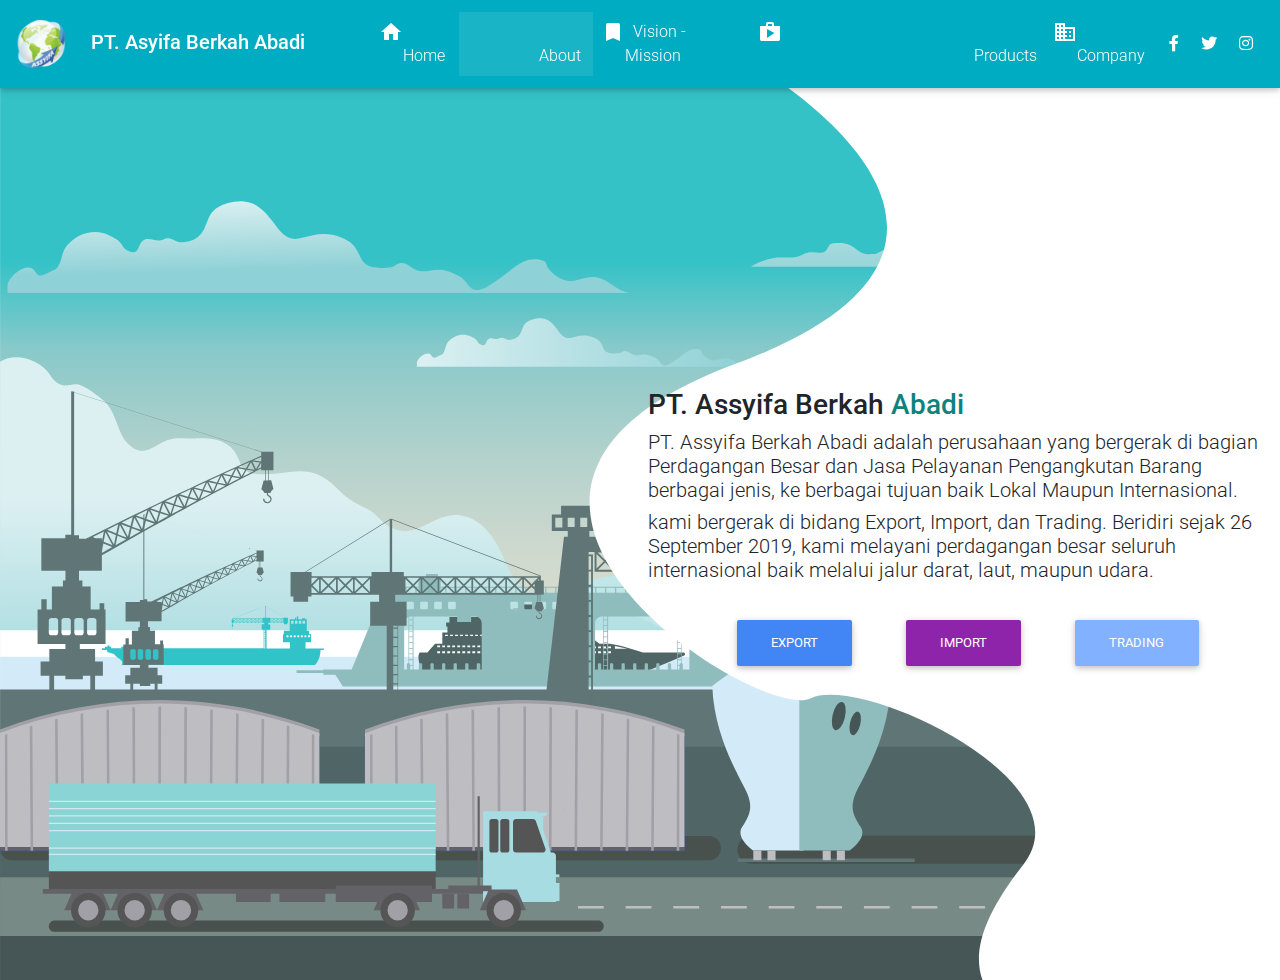
==== about.html @ 611b3b82 "first_commit" ====
<!DOCTYPE html>
<html lang="en">
<head>
  <meta charset="UTF-8">
  <meta name="viewport" content="width=device-width, initial-scale=1, shrink-to-fit=no">
  <meta http-equiv="x-ua-compatible" content="ie=edge">
  <title>PT. Assyifa Berkah Abadi</title>
  <!-- MDB icon -->
  <link rel="icon" href="img/favicon.ico" type="image/x-icon">
  <!-- Font Awesome -->
  <link rel="stylesheet" href="https://use.fontawesome.com/releases/v5.11.2/css/all.css">
  <!-- Google Fonts Roboto -->
  <link rel="stylesheet" href="https://fonts.googleapis.com/css?family=Roboto:300,400,500,700&display=swap">
  <!-- Bootstrap core CSS -->
  <link rel="stylesheet" href="css/bootstrap.min.css">
  <!-- Material Design Bootstrap -->
  <link rel="stylesheet" href="css/mdb.min.css">
  <!-- Your custom styles (optional) -->
  <link rel="stylesheet" href="css/style.css">
  <link href="https://fonts.googleapis.com/icon?family=Material+Icons" rel="stylesheet">
</head>
<body>


<!--Main Navigation-->

<nav class="navbar fixed-top navbar-expand-lg navbar-dark green-color scrolling-navbar animated zoomIn">
  <a class="navbar-brand" href="#">
    <img src="./img/asyifa.png" style="width:50px; margin-right:20px">
    <strong style="margin-right:50px">PT. Asyifa Berkah Abadi</strong>
  </a>
  <button class="navbar-toggler" type="button" data-toggle="collapse" data-target="#navbarSupportedContent"
    aria-controls="navbarSupportedContent" aria-expanded="false" aria-label="Toggle navigation">
    <span class="navbar-toggler-icon"></span>
  </button>
  <div class="collapse navbar-collapse" id="navbarSupportedContent">
    <ul class="navbar-nav mr-auto">
      <li class="nav-item">
        <a class="nav-link d-inline-flex" href="index.html">
          <i class="material-icons">home</i>&nbsp;
          Home 
        </a>
      </li>
      <li class="nav-item active">
        <a class="nav-link d-inline-flex" href="about.html">
          <i class="material-icons">eco</i>&nbsp;
          About
        </a>
      </li>
      <li class="nav-item">
        <a class="nav-link d-inline-flex" href="vision.html">
          <i class="material-icons">turned_in</i>&nbsp;
          Vision - Mission
        </a>
      </li>
      <li class="nav-item">
        <a class="nav-link d-inline-flex" href="product.html">
        <i class="material-icons">shopping_bag</i>&nbsp;
          Products
        </a>
      </li>
      <li class="nav-item">
        <a class="nav-link d-inline-flex" href="company.html">
          <i class="material-icons">business</i>&nbsp;
          Company
        </a>
      </li>
    </ul>
    <ul class="navbar-nav nav-flex-icons">
      <li class="nav-item">
        <a class="nav-link"><i class="fab fa-facebook-f"></i></a>
      </li>
      <li class="nav-item">
        <a class="nav-link"><i class="fab fa-twitter"></i></a>
      </li>
      <li class="nav-item">
        <a class="nav-link"><i class="fab fa-instagram"></i></a>
      </li>
    </ul>
  </div>
</nav>

    <div class="row pl-md-0 mb-0 pb-0 mr-md-0" style="margin-top:80px;">
      <div class="col-md-6 d-md-flex justify-content-start pr-0 mr-0">
        <img src="./img/kapal.svg" class="d-none d-sm-block animated flipInX delay-1s d-md-none" style="width:600px;">
        <img src="./img/port2.svg" style="height:100vh; opacity:0.8;" class="d-none d-md-block animated slideInLeft delay-1s">
      </div>
      <div class="col-md-6 d-inline-flex align-items-center mt-md-0 mt-4 mr-md-0 mr-0 pr-0">
        <div class="container">
          <div class="row">
            <div class="animated flipInX delay-2s">
              <p class="h3 text-md-left text-center animated flipInX delay-1s mt-md-0 mt-4">PT. Assyifa Berkah <span class="text-green">Abadi</span></p>
              <h5 class="text-md-left text-center mt-md-2 mt-4">PT. Assyifa Berkah Abadi adalah perusahaan yang bergerak di bagian Perdagangan Besar dan Jasa Pelayanan Pengangkutan Barang berbagai jenis, ke berbagai tujuan baik Lokal Maupun Internasional.</h5>
              <h5 class="text-md-left text-center">kami bergerak di bidang Export, Import, dan Trading. Beridiri sejak 26 September 2019, kami melayani perdagangan besar seluruh internasional baik melalui jalur darat, laut, maupun udara.</h5>
            </div>
          </div>
          <div class="row d-flex justify-content-center mt-4">
            <div class="col-sm-4 d-flex justify-content-end pr-md-0 pr-2 animated bounceInLeft delay-2s">
              <button type="button" class="btn btn-primary" data-toggle="modal" data-target="#export">Export</button>
            </div>
            <div class="col-sm-4 d-flex justify-content-center pr-md-0 pl-md-0 pr-2 pl-2 animated bounceInUp delay-2s">
              <button type="button" class="btn btn-purple" data-toggle="modal" data-target="#import" data-wow-delay="3s">Import</button>
            </div>
            <div class="col-sm-4 d-flex justify-content-start pr-md-0 pl-md-0 animated bounceInRight delay-2s">
              <button type="button" class="btn btn-light-blue" data-toggle="modal" data-target="#trading">Trading</button>
            </div>
          </div>
        </div>
      </div>
    </div>
<div class="container">
<!-- import Modal -->
<div class="modal fade bottom" id="import" tabindex="-1" role="dialog" aria-labelledby="myModalLabel"
  aria-hidden="true">
  <div class="modal-dialog modal-full-height modal-bottom" role="document">
    <div class="modal-content">
      <div class="modal-header">
        <h4 class="modal-title w-100" id="myModalLabel">Modal title</h4>
        <button type="button" class="close" data-dismiss="modal" aria-label="Close">
          <span aria-hidden="true">&times;</span>
        </button>
      </div>
      <div class="modal-body">
        ...
      </div>
      <div class="modal-footer justify-content-center">
        <button type="button" class="btn btn-secondary" data-dismiss="modal">Close</button>
      </div>
    </div>
  </div>
</div>

<!-- Export Modal -->
<div class="modal fade left" id="export" tabindex="-1" role="dialog" aria-labelledby="myModalLabel"
  aria-hidden="true">
  <div class="modal-dialog modal-full-height modal-left" role="document">
    <div class="modal-content">
      <div class="modal-header">
        <h4 class="modal-title w-100" id="myModalLabel">Modal title</h4>
        <button type="button" class="close" data-dismiss="modal" aria-label="Close">
          <span aria-hidden="true">&times;</span>
        </button>
      </div>
      <div class="modal-body">
        ...
      </div>
      <div class="modal-footer justify-content-center">
        <button type="button" class="btn btn-secondary" data-dismiss="modal">Close</button>
      </div>
    </div>
  </div>
</div>

<!-- Trading Modal -->
<div class="modal fade right" id="trading" tabindex="-1" role="dialog" aria-labelledby="myModalLabel"
  aria-hidden="true">
  <div class="modal-dialog modal-full-height modal-right" role="document">
    <div class="modal-content">
      <div class="modal-header">
        <h4 class="modal-title w-100" id="myModalLabel">Modal title</h4>
        <button type="button" class="close" data-dismiss="modal" aria-label="Close">
          <span aria-hidden="true">&times;</span>
        </button>
      </div>
      <div class="modal-body">
        ...
      </div>
      <div class="modal-footer justify-content-center">
        <button type="button" class="btn btn-secondary" data-dismiss="modal">Close</button>
      </div>
    </div>
  </div>
</div>
  <!-- jQuery -->
  <script type="text/javascript" src="js/jquery.min.js"></script>
  <!-- Bootstrap tooltips -->
  <script type="text/javascript" src="js/popper.min.js"></script>
  <!-- Bootstrap core JavaScript -->
  <script type="text/javascript" src="js/bootstrap.min.js"></script>
  <!-- MDB core JavaScript -->
  <script type="text/javascript" src="js/mdb.min.js"></script>
  <!-- Your custom scripts (optional) -->
  <script type="text/javascript"></script>

    <!-- created by Ari Pratama Putra -->

</body>
</html>
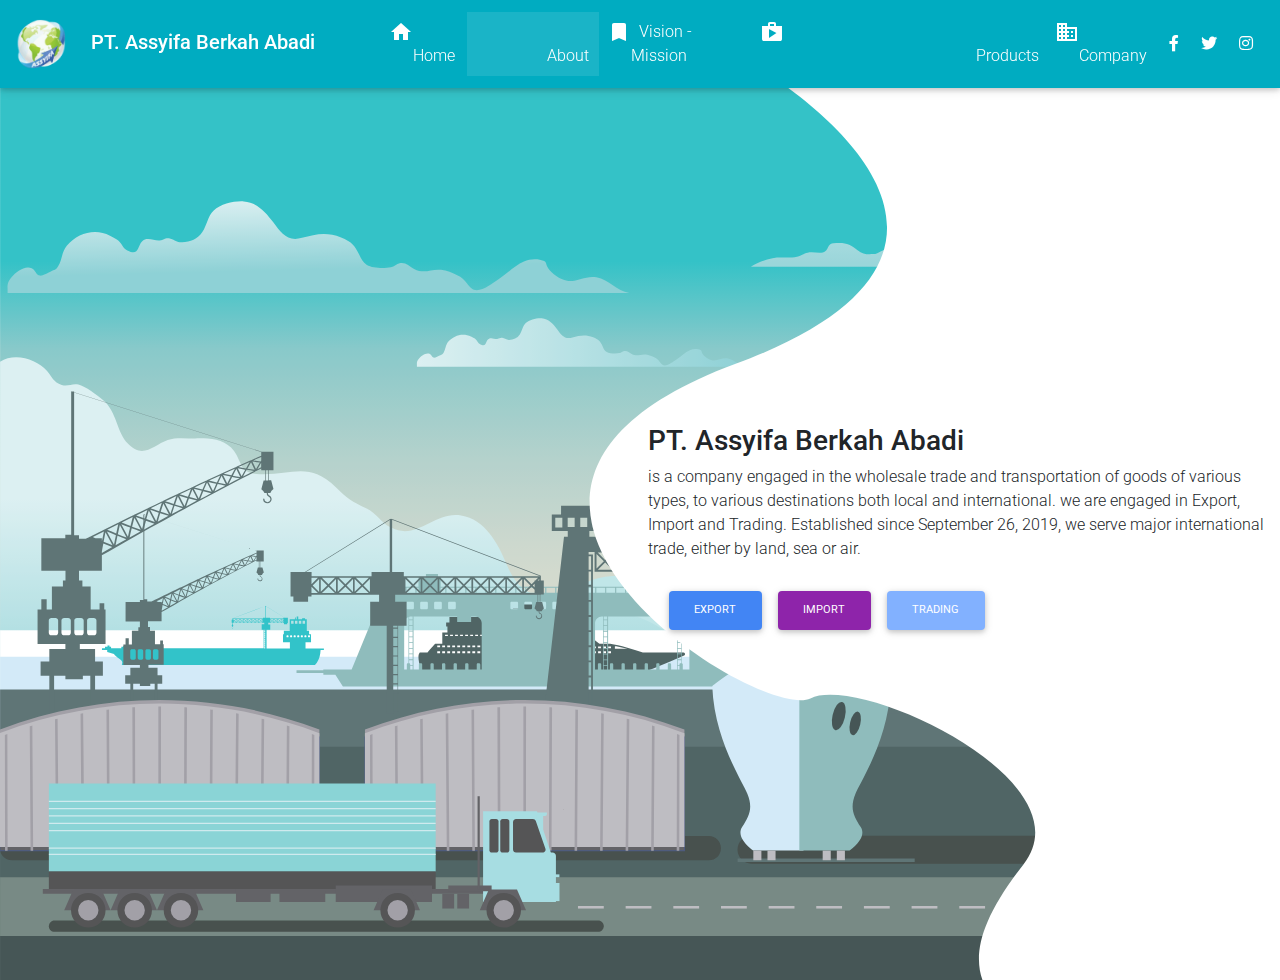
==== commit 928d260d: "navbar and some content" ====
--- a/about.html
+++ b/about.html
@@ -24,10 +24,10 @@
 
 <!--Main Navigation-->
 
-<nav class="navbar fixed-top navbar-expand-lg navbar-dark green-color scrolling-navbar animated zoomIn">
+<nav class="navbar fixed-top navbar-expand-lg navbar-dark green-color scrolling-navbar">
   <a class="navbar-brand" href="#">
     <img src="./img/asyifa.png" style="width:50px; margin-right:20px">
-    <strong style="margin-right:50px">PT. Asyifa Berkah Abadi</strong>
+    <strong style="margin-right:50px">PT. Assyifa Berkah Abadi</strong>
   </a>
   <button class="navbar-toggler" type="button" data-toggle="collapse" data-target="#navbarSupportedContent"
     aria-controls="navbarSupportedContent" aria-expanded="false" aria-label="Toggle navigation">
@@ -89,13 +89,13 @@
         <div class="container">
           <div class="row">
             <div class="animated flipInX delay-2s">
-              <p class="h3 text-md-left text-center animated flipInX delay-1s mt-md-0 mt-4">PT. Assyifa Berkah <span class="text-green">Abadi</span></p>
-              <h5 class="text-md-left text-center mt-md-2 mt-4">PT. Assyifa Berkah Abadi adalah perusahaan yang bergerak di bagian Perdagangan Besar dan Jasa Pelayanan Pengangkutan Barang berbagai jenis, ke berbagai tujuan baik Lokal Maupun Internasional.</h5>
-              <h5 class="text-md-left text-center">kami bergerak di bidang Export, Import, dan Trading. Beridiri sejak 26 September 2019, kami melayani perdagangan besar seluruh internasional baik melalui jalur darat, laut, maupun udara.</h5>
+              <p class="h3 text-md-left text-center animated flipInX delay-1s mt-md-0 mt-4">PT. Assyifa Berkah Abadi</span></p>
+              <span>is a company engaged in the wholesale trade and transportation of goods of various types, to various destinations both local and international.
+                    we are engaged in Export, Import and Trading. Established since September 26, 2019, we serve major international trade, either by land, sea or air.</span>
             </div>
           </div>
-          <div class="row d-flex justify-content-center mt-4">
-            <div class="col-sm-4 d-flex justify-content-end pr-md-0 pr-2 animated bounceInLeft delay-2s">
+          <div class="row d-flex justify-content-end mt-4">
+            <!-- <div class="col-sm-4 d-flex justify-content-end pr-md-0 pr-2 animated bounceInLeft delay-2s">
               <button type="button" class="btn btn-primary" data-toggle="modal" data-target="#export">Export</button>
             </div>
             <div class="col-sm-4 d-flex justify-content-center pr-md-0 pl-md-0 pr-2 pl-2 animated bounceInUp delay-2s">
@@ -103,13 +103,24 @@
             </div>
             <div class="col-sm-4 d-flex justify-content-start pr-md-0 pl-md-0 animated bounceInRight delay-2s">
               <button type="button" class="btn btn-light-blue" data-toggle="modal" data-target="#trading">Trading</button>
+            </div> -->
+            <div class="col-sm-12">
+              <button type="button" class="btn btn-md rounded btn-primary  animated bounceInLeft delay-2s">
+                Export
+              </button>
+              <button type="button" class="btn btn-md rounded btn-purple animated bounceInUp delay-2s">
+                Import
+              </button>
+              <button type="button" class="btn btn-md rounded btn-light-blue animated bounceInRight delay-2s">
+                Trading
+              </button>
             </div>
           </div>
         </div>
       </div>
     </div>
 <div class="container">
-<!-- import Modal -->
+
 <div class="modal fade bottom" id="import" tabindex="-1" role="dialog" aria-labelledby="myModalLabel"
   aria-hidden="true">
   <div class="modal-dialog modal-full-height modal-bottom" role="document">
@@ -130,7 +141,7 @@
   </div>
 </div>
 
-<!-- Export Modal -->
+
 <div class="modal fade left" id="export" tabindex="-1" role="dialog" aria-labelledby="myModalLabel"
   aria-hidden="true">
   <div class="modal-dialog modal-full-height modal-left" role="document">
@@ -151,7 +162,7 @@
   </div>
 </div>
 
-<!-- Trading Modal -->
+
 <div class="modal fade right" id="trading" tabindex="-1" role="dialog" aria-labelledby="myModalLabel"
   aria-hidden="true">
   <div class="modal-dialog modal-full-height modal-right" role="document">
